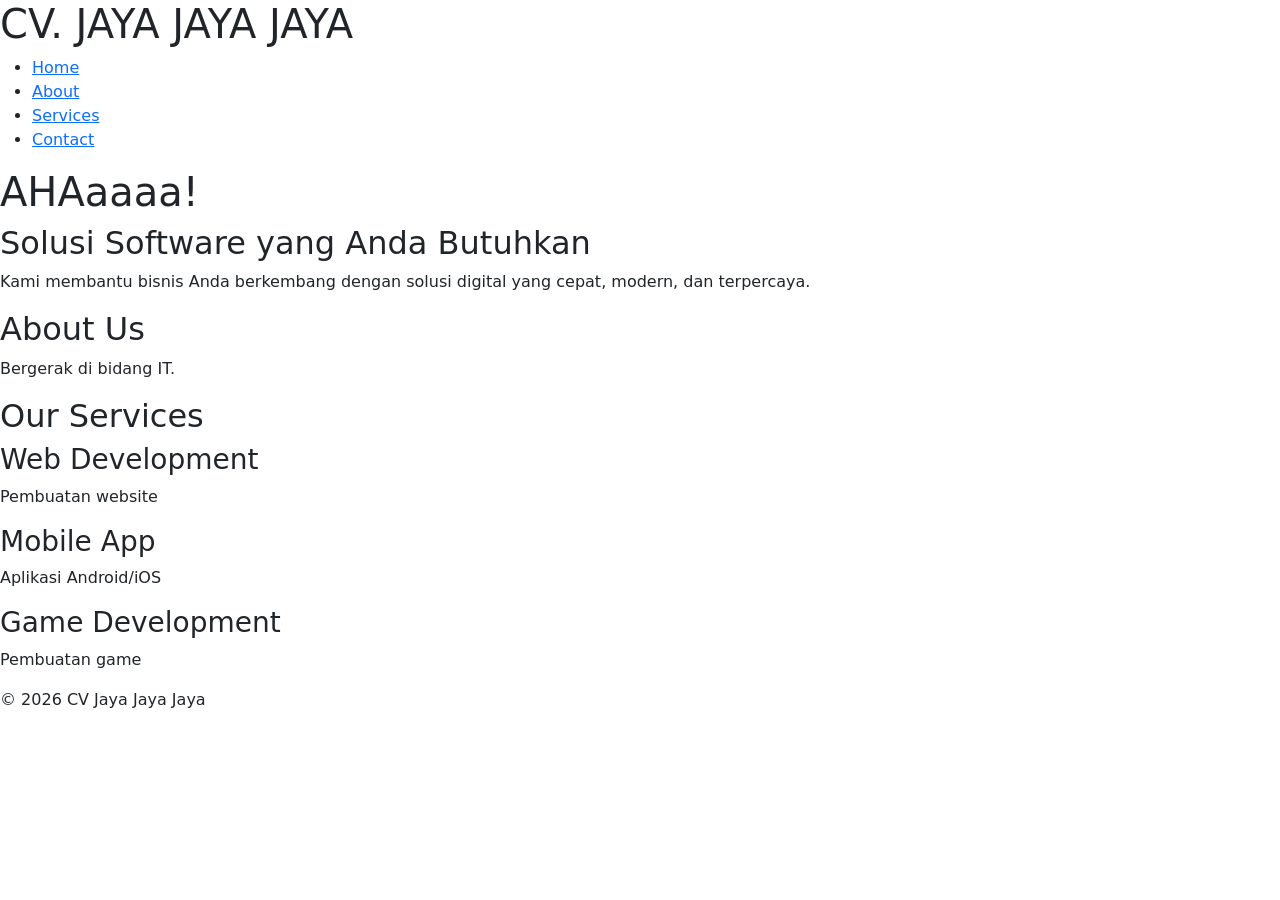
==== index.html @ cfc8a881 "Add files via upload" ====
<!DOCTYPE html>
<html lang="id">
<head>
  <meta charset="UTF-8">
  <title>Software House</title>


  <link href="https://cdn.jsdelivr.net/npm/bootstrap@5.3.8/dist/css/bootstrap.min.css" rel="stylesheet">
  <script src="https://cdn.jsdelivr.net/npm/bootstrap@5.3.8/dist/js/bootstrap.bundle.min.js"></script>
</head>

<body>

<header class="header">
  <h1>CV. JAYA JAYA JAYA</h1>
  <nav>
    <ul>
      <li><a href="#">Home</a></li>
      <li><a href="#">About</a></li>
      <li><a href="#">Services</a></li>
      <li><a href="#">Contact</a></li>
    </ul>
  </nav>
</header>

<main>
  
  <section class="hero">
    <h1>AHAaaaa!</h1>
    <h2>Solusi Software yang Anda Butuhkan</h2>
    <p>
      Kami membantu bisnis Anda berkembang dengan solusi digital yang cepat, 
      modern, dan terpercaya.
    </p>
  </section>

  <section>
    <h2>About Us</h2>
    <p>Bergerak di bidang IT.</p>
  </section>

  <section>
    <h2>Our Services</h2>

    <article>
      <h3>Web Development</h3>
      <p>Pembuatan website</p>
    </article>

    <article>
      <h3>Mobile App</h3>
      <p>Aplikasi Android/iOS</p>
    </article>

    <article>
      <h3>Game Development</h3>
      <p>Pembuatan game</p>
    </article>

  </section>

</main>

<footer>
  <p>&copy; 2026 CV Jaya Jaya Jaya</p>
</footer>

</body>
</html>
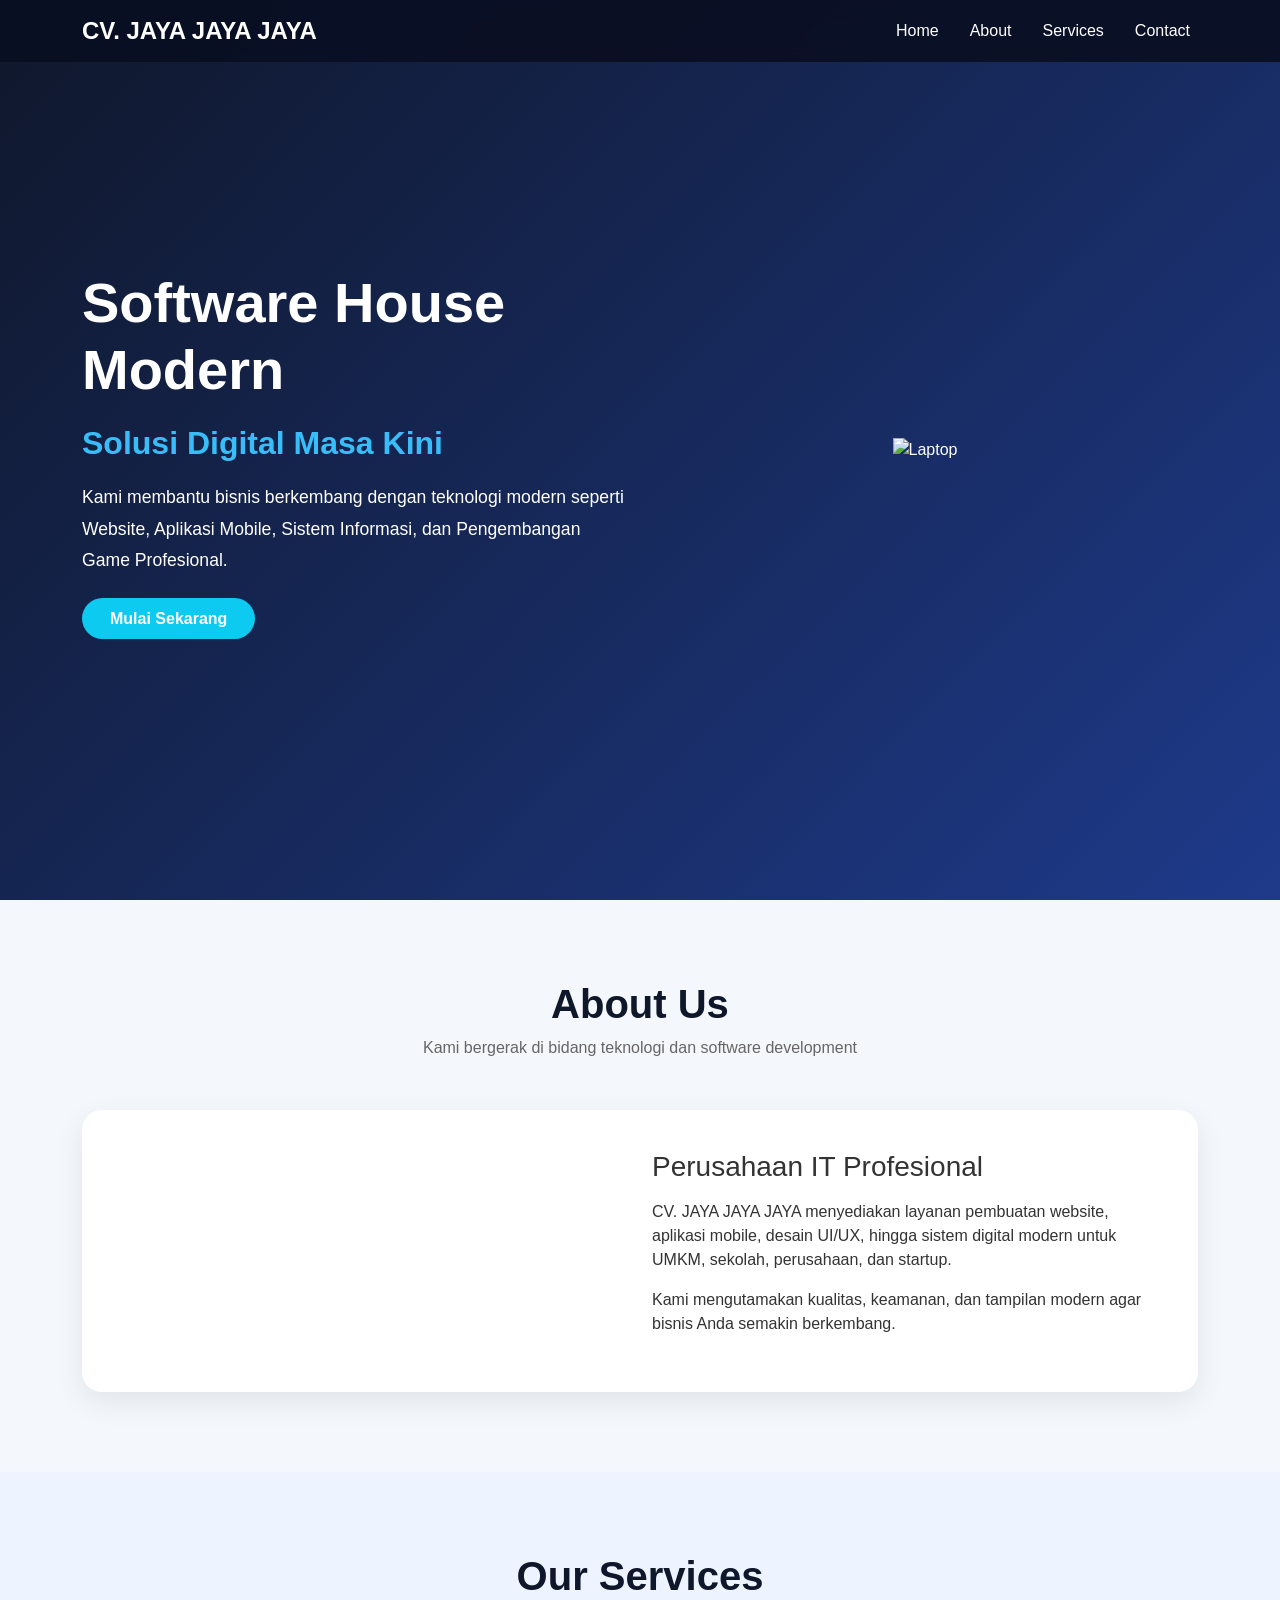
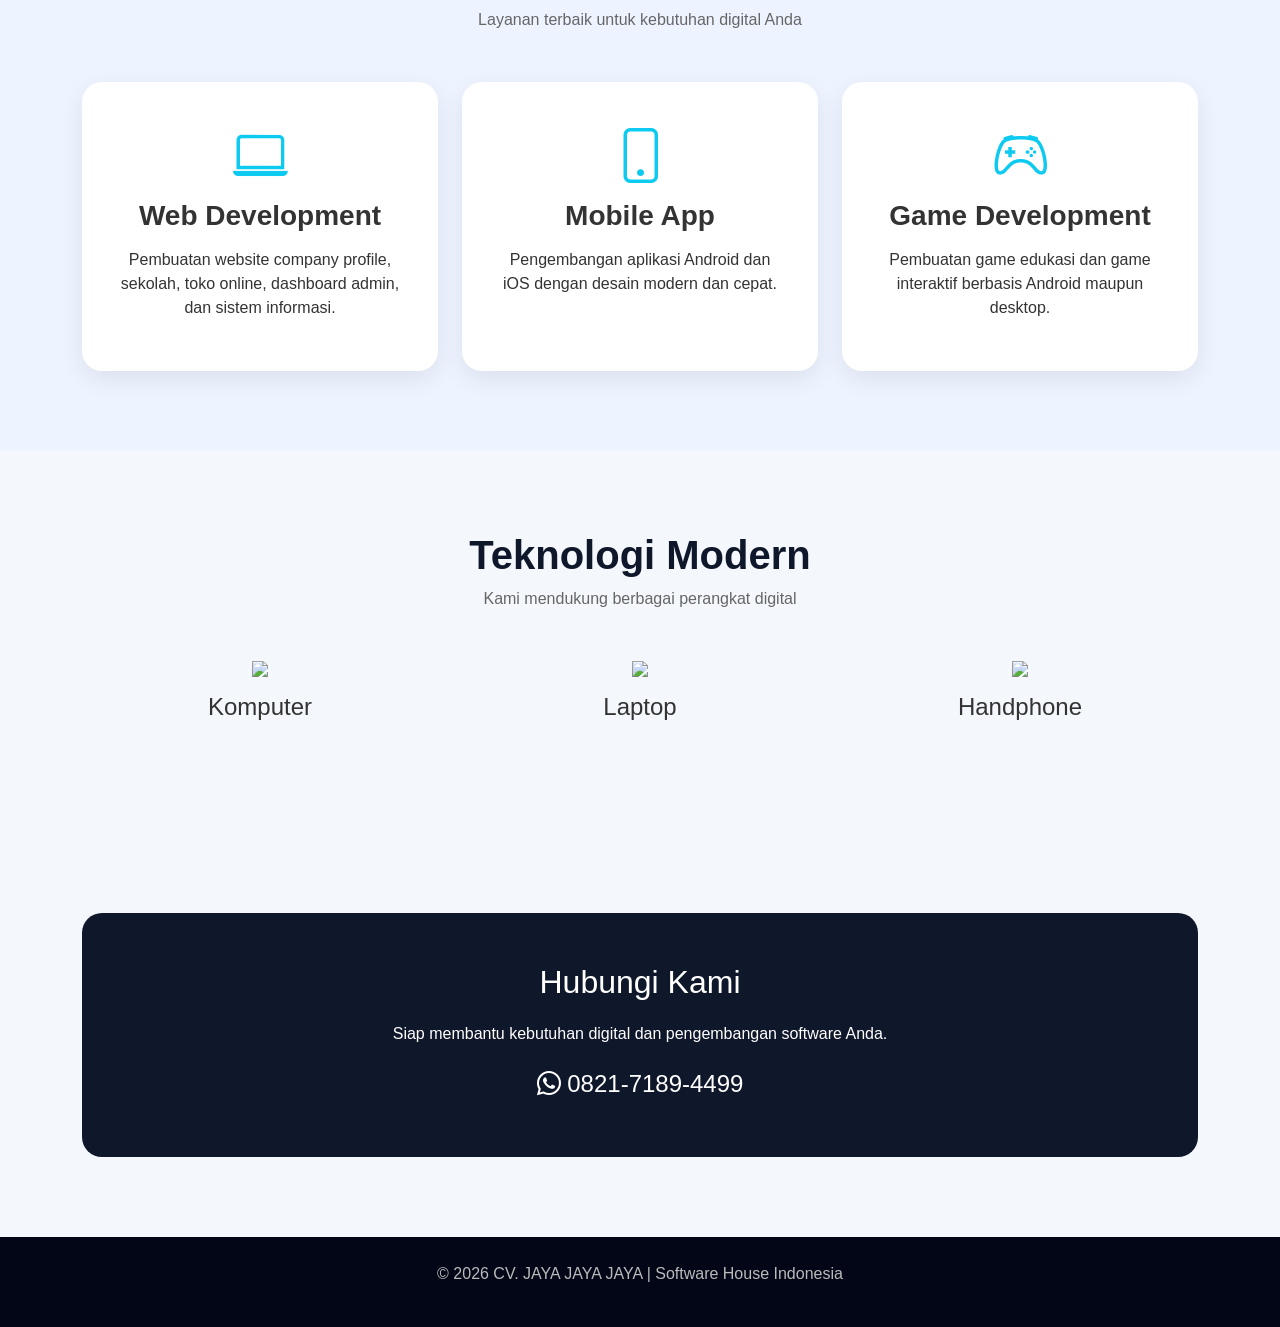
==== commit fecfff0e: "Update index.html" ====
--- a/index.html
+++ b/index.html
@@ -1,69 +1,494 @@
 <!DOCTYPE html>
 <html lang="id">
 <head>
-  <meta charset="UTF-8">
-  <title>Software House</title>
-
-
+  <meta charset="UTF-8" />
+  <meta name="viewport" content="width=device-width, initial-scale=1.0"/>
+  <title>CV. JAYA JAYA JAYA</title>
+
+  <!-- Bootstrap -->
   <link href="https://cdn.jsdelivr.net/npm/bootstrap@5.3.8/dist/css/bootstrap.min.css" rel="stylesheet">
-  <script src="https://cdn.jsdelivr.net/npm/bootstrap@5.3.8/dist/js/bootstrap.bundle.min.js"></script>
+
+  <!-- Bootstrap Icons -->
+  <link rel="stylesheet" href="https://cdn.jsdelivr.net/npm/bootstrap-icons@1.13.1/font/bootstrap-icons.min.css">
+
+  <style>
+
+    *{
+      margin:0;
+      padding:0;
+      box-sizing:border-box;
+    }
+
+    body{
+      font-family: 'Segoe UI', sans-serif;
+      background:#f4f7fb;
+      color:#333;
+    }
+
+    /* NAVBAR */
+    .navbar{
+      background: rgba(10,15,35,0.95);
+      backdrop-filter: blur(10px);
+    }
+
+    .navbar-brand{
+      font-weight:bold;
+      font-size:1.5rem;
+      color:#fff !important;
+    }
+
+    .nav-link{
+      color:#fff !important;
+      margin-left:15px;
+      transition:0.3s;
+    }
+
+    .nav-link:hover{
+      color:#0dcaf0 !important;
+    }
+
+    /* HERO */
+    .hero{
+      min-height:100vh;
+      background: linear-gradient(135deg,#0f172a,#1e3a8a);
+      display:flex;
+      align-items:center;
+      color:white;
+      padding:80px 0;
+      overflow:hidden;
+    }
+
+    .hero h1{
+      font-size:3.5rem;
+      font-weight:700;
+      margin-bottom:20px;
+    }
+
+    .hero h2{
+      color:#38bdf8;
+      font-weight:600;
+      margin-bottom:20px;
+    }
+
+    .hero p{
+      font-size:1.1rem;
+      line-height:1.8;
+      margin-bottom:30px;
+    }
+
+    .btn-custom{
+      background:#0dcaf0;
+      color:white;
+      padding:12px 28px;
+      border-radius:50px;
+      text-decoration:none;
+      font-weight:600;
+      transition:0.3s;
+    }
+
+    .btn-custom:hover{
+      background:white;
+      color:#0d6efd;
+    }
+
+    /* IMAGE HERO */
+    .hero-img{
+      position:relative;
+      text-align:center;
+    }
+
+    .hero-img img{
+      width:100%;
+      max-width:550px;
+      animation: float 3s ease-in-out infinite;
+    }
+
+    @keyframes float{
+      0%{
+        transform:translateY(0px);
+      }
+      50%{
+        transform:translateY(-15px);
+      }
+      100%{
+        transform:translateY(0px);
+      }
+    }
+
+    /* SECTION */
+    section{
+      padding:80px 0;
+    }
+
+    .section-title{
+      text-align:center;
+      margin-bottom:50px;
+    }
+
+    .section-title h2{
+      font-size:2.5rem;
+      font-weight:700;
+      color:#0f172a;
+    }
+
+    .section-title p{
+      color:#666;
+    }
+
+    /* ABOUT */
+    .about-box{
+      background:white;
+      border-radius:20px;
+      padding:40px;
+      box-shadow:0 10px 30px rgba(0,0,0,0.08);
+      transition:0.3s;
+    }
+
+    .about-box:hover{
+      transform:translateY(-10px);
+    }
+
+    /* SERVICES */
+    .service-card{
+      background:white;
+      border-radius:20px;
+      padding:35px;
+      text-align:center;
+      transition:0.4s;
+      box-shadow:0 8px 25px rgba(0,0,0,0.08);
+      height:100%;
+    }
+
+    .service-card:hover{
+      transform:translateY(-12px);
+      background:#0f172a;
+      color:white;
+    }
+
+    .service-card i{
+      font-size:55px;
+      margin-bottom:20px;
+      color:#0dcaf0;
+    }
+
+    .service-card h3{
+      font-weight:700;
+      margin-bottom:15px;
+    }
+
+    /* CONTACT */
+    .contact-box{
+      background:#0f172a;
+      color:white;
+      padding:50px;
+      border-radius:20px;
+      text-align:center;
+    }
+
+    .contact-box h2{
+      margin-bottom:20px;
+    }
+
+    /* FOOTER */
+    footer{
+      background:#020617;
+      color:#bbb;
+      text-align:center;
+      padding:25px;
+    }
+
+    @media(max-width:768px){
+
+      .hero{
+        text-align:center;
+      }
+
+      .hero h1{
+        font-size:2.5rem;
+      }
+
+      .hero-img{
+        margin-top:50px;
+      }
+
+    }
+
+  </style>
 </head>
 
 <body>
 
-<header class="header">
-  <h1>CV. JAYA JAYA JAYA</h1>
-  <nav>
-    <ul>
-      <li><a href="#">Home</a></li>
-      <li><a href="#">About</a></li>
-      <li><a href="#">Services</a></li>
-      <li><a href="#">Contact</a></li>
-    </ul>
-  </nav>
-</header>
-
-<main>
-  
-  <section class="hero">
-    <h1>AHAaaaa!</h1>
-    <h2>Solusi Software yang Anda Butuhkan</h2>
-    <p>
-      Kami membantu bisnis Anda berkembang dengan solusi digital yang cepat, 
-      modern, dan terpercaya.
-    </p>
-  </section>
-
-  <section>
-    <h2>About Us</h2>
-    <p>Bergerak di bidang IT.</p>
-  </section>
-
-  <section>
-    <h2>Our Services</h2>
-
-    <article>
-      <h3>Web Development</h3>
-      <p>Pembuatan website</p>
-    </article>
-
-    <article>
-      <h3>Mobile App</h3>
-      <p>Aplikasi Android/iOS</p>
-    </article>
-
-    <article>
-      <h3>Game Development</h3>
-      <p>Pembuatan game</p>
-    </article>
-
-  </section>
-
-</main>
-
+<!-- NAVBAR -->
+<nav class="navbar navbar-expand-lg navbar-dark fixed-top">
+  <div class="container">
+
+    <a class="navbar-brand" href="#">
+      CV. JAYA JAYA JAYA
+    </a>
+
+    <button class="navbar-toggler" type="button" data-bs-toggle="collapse" data-bs-target="#menu">
+      <span class="navbar-toggler-icon"></span>
+    </button>
+
+    <div class="collapse navbar-collapse" id="menu">
+      <ul class="navbar-nav ms-auto">
+        <li class="nav-item">
+          <a class="nav-link" href="#">Home</a>
+        </li>
+
+        <li class="nav-item">
+          <a class="nav-link" href="#">About</a>
+        </li>
+
+        <li class="nav-item">
+          <a class="nav-link" href="#">Services</a>
+        </li>
+
+        <li class="nav-item">
+          <a class="nav-link" href="#">Contact</a>
+        </li>
+      </ul>
+    </div>
+
+  </div>
+</nav>
+
+<!-- HERO -->
+<section class="hero">
+
+  <div class="container">
+    <div class="row align-items-center">
+
+      <div class="col-lg-6">
+
+        <h1>Software House Modern</h1>
+
+        <h2>Solusi Digital Masa Kini</h2>
+
+        <p>
+          Kami membantu bisnis berkembang dengan teknologi modern 
+          seperti Website, Aplikasi Mobile, Sistem Informasi, 
+          dan Pengembangan Game Profesional.
+        </p>
+
+        <a href="#" class="btn-custom">
+          Mulai Sekarang
+        </a>
+
+      </div>
+
+      <div class="col-lg-6 hero-img">
+
+        <!-- GAMBAR -->
+        <img src="https://cdn-icons-png.flaticon.com/512/1055/1055687.png" alt="Laptop">
+
+      </div>
+
+    </div>
+  </div>
+
+</section>
+
+<!-- ABOUT -->
+<section>
+
+  <div class="container">
+
+    <div class="section-title">
+      <h2>About Us</h2>
+      <p>Kami bergerak di bidang teknologi dan software development</p>
+    </div>
+
+    <div class="about-box">
+
+      <div class="row align-items-center">
+
+        <div class="col-md-6">
+          <img 
+            src="https://cdn-icons-png.flaticon.com/512/3135/3135715.png" 
+            class="img-fluid"
+            alt=""
+          >
+        </div>
+
+        <div class="col-md-6">
+
+          <h3 class="mb-3">Perusahaan IT Profesional</h3>
+
+          <p>
+            CV. JAYA JAYA JAYA menyediakan layanan pembuatan website,
+            aplikasi mobile, desain UI/UX, hingga sistem digital modern
+            untuk UMKM, sekolah, perusahaan, dan startup.
+          </p>
+
+          <p>
+            Kami mengutamakan kualitas, keamanan, dan tampilan modern
+            agar bisnis Anda semakin berkembang.
+          </p>
+
+        </div>
+
+      </div>
+
+    </div>
+
+  </div>
+
+</section>
+
+<!-- SERVICES -->
+<section style="background:#eef4ff;">
+
+  <div class="container">
+
+    <div class="section-title">
+      <h2>Our Services</h2>
+      <p>Layanan terbaik untuk kebutuhan digital Anda</p>
+    </div>
+
+    <div class="row g-4">
+
+      <div class="col-md-4">
+
+        <div class="service-card">
+
+          <i class="bi bi-laptop"></i>
+
+          <h3>Web Development</h3>
+
+          <p>
+            Pembuatan website company profile, sekolah,
+            toko online, dashboard admin, dan sistem informasi.
+          </p>
+
+        </div>
+
+      </div>
+
+      <div class="col-md-4">
+
+        <div class="service-card">
+
+          <i class="bi bi-phone"></i>
+
+          <h3>Mobile App</h3>
+
+          <p>
+            Pengembangan aplikasi Android dan iOS
+            dengan desain modern dan cepat.
+          </p>
+
+        </div>
+
+      </div>
+
+      <div class="col-md-4">
+
+        <div class="service-card">
+
+          <i class="bi bi-controller"></i>
+
+          <h3>Game Development</h3>
+
+          <p>
+            Pembuatan game edukasi dan game interaktif
+            berbasis Android maupun desktop.
+          </p>
+
+        </div>
+
+      </div>
+
+    </div>
+
+  </div>
+
+</section>
+
+<!-- GALLERY DEVICE -->
+<section>
+
+  <div class="container">
+
+    <div class="section-title">
+      <h2>Teknologi Modern</h2>
+      <p>Kami mendukung berbagai perangkat digital</p>
+    </div>
+
+    <div class="row text-center">
+
+      <div class="col-md-4 mb-4">
+
+        <img 
+          src="https://cdn-icons-png.flaticon.com/512/179/179386.png"
+          width="180"
+          class="mb-3"
+        >
+
+        <h4>Komputer</h4>
+
+      </div>
+
+      <div class="col-md-4 mb-4">
+
+        <img 
+          src="https://cdn-icons-png.flaticon.com/512/5977/5977575.png"
+          width="180"
+          class="mb-3"
+        >
+
+        <h4>Laptop</h4>
+
+      </div>
+
+      <div class="col-md-4 mb-4">
+
+        <img 
+          src="https://cdn-icons-png.flaticon.com/512/545/545245.png"
+          width="180"
+          class="mb-3"
+        >
+
+        <h4>Handphone</h4>
+
+      </div>
+
+    </div>
+
+  </div>
+
+</section>
+
+<!-- CONTACT -->
+<section>
+
+  <div class="container">
+
+    <div class="contact-box">
+
+      <h2>Hubungi Kami</h2>
+
+      <p>
+        Siap membantu kebutuhan digital dan pengembangan software Anda.
+      </p>
+
+      <h4 class="mt-4">
+        <i class="bi bi-whatsapp"></i>
+        0821-7189-4499
+      </h4>
+
+    </div>
+
+  </div>
+
+</section>
+
+<!-- FOOTER -->
 <footer>
-  <p>&copy; 2026 CV Jaya Jaya Jaya</p>
+  <p>
+    © 2026 CV. JAYA JAYA JAYA | Software House Indonesia
+  </p>
 </footer>
 
 </body>
-</html>+</html>
